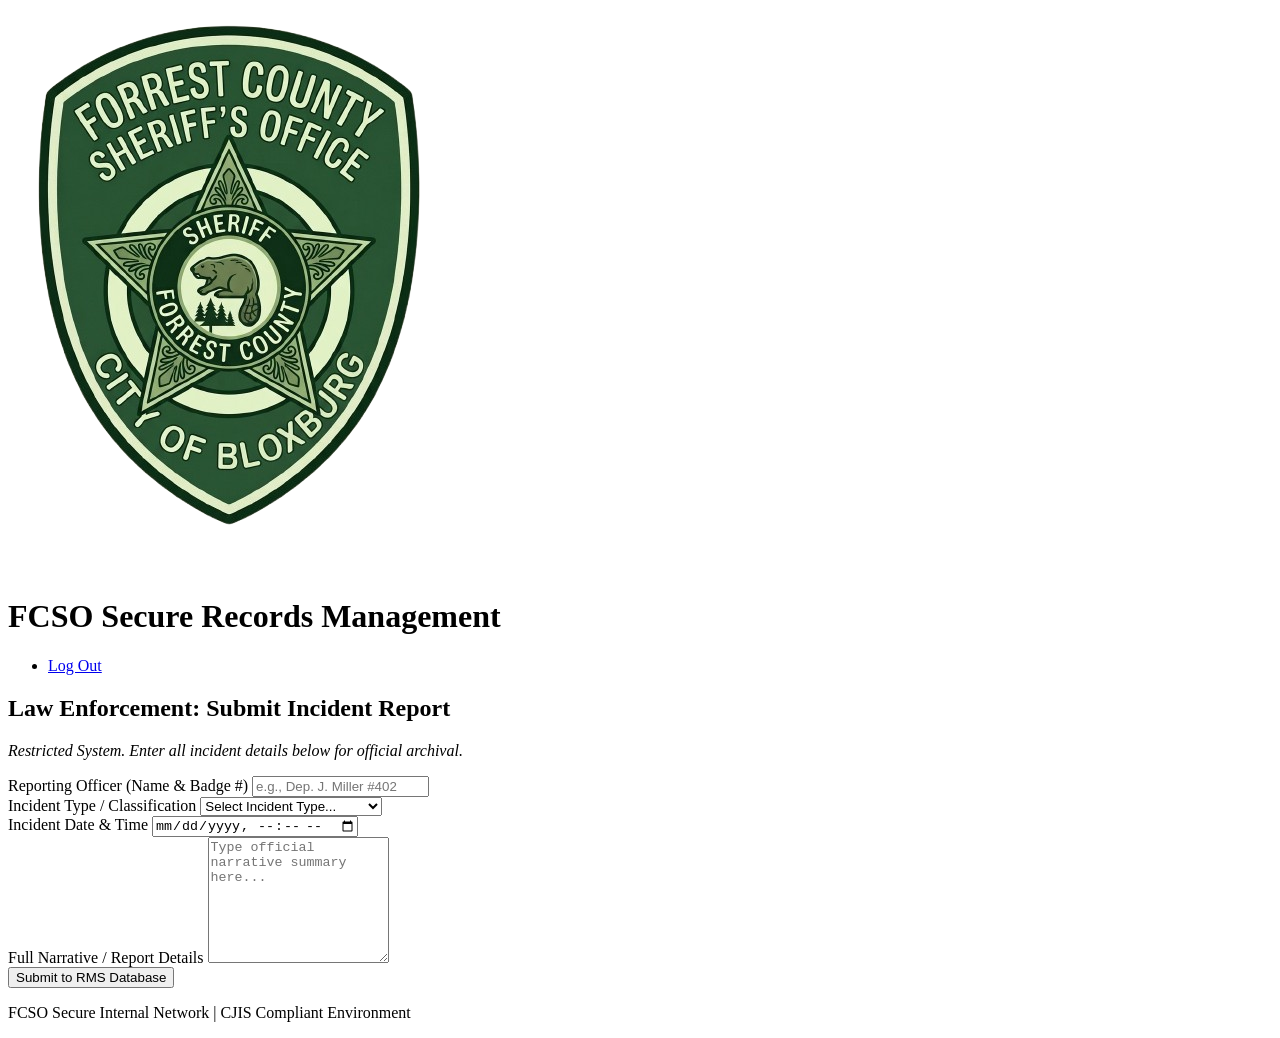
==== leo-dashboard.html @ 4d9f5546 "Rename leo-dashboard.html.txt to leo-dashboard.html" ====
<!DOCTYPE html>
<html lang="en">
<head>
    <meta charset="UTF-8">
    <meta name="viewport" content="width=device-width, initial-scale=1.0">
    <title>FCSO Secure RMS - Incident Entry</title>
    <link rel="stylesheet" href="main.css">
</head>
<body class="leo-body">
    <header>
        <div class="container header-container">
            <div class="logo-area">
                <img src="logo.png" alt="FCSO Logo" class="site-logo">
                <h1>FCSO Secure Records Management</h1>
            </div>
            <nav>
                <ul>
                    <li><a href="home.html">Log Out</a></li>
                </ul>
            </nav>
        </div>
    </header>

    <div class="container leo-container">
        <h2>Law Enforcement: Submit Incident Report</h2>
        <p><em>Restricted System. Enter all incident details below for official archival.</em></p>
        
        <form class="leo-form" onsubmit="event.preventDefault(); alert('Report successfully transmitted to secure RMS database.');">
            <div class="form-group">
                <label>Reporting Officer (Name & Badge #)</label>
                <input type="text" placeholder="e.g., Dep. J. Miller #402" required>
            </div>

            <div class="form-group">
                <label>Incident Type / Classification</label>
                <select required>
                    <option value="">Select Incident Type...</option>
                    <option>Traffic Stop / Citation</option>
                    <option>Disturbance / Property Call</option>
                    <option>Felony Arrest / Booking</option>
                    <option>Warrant Execution</option>
                </select>
            </div>

            <div class="form-group">
                <label>Incident Date & Time</label>
                <input type="datetime-local" required>
            </div>

            <div class="form-group">
                <label>Full Narrative / Report Details</label>
                <textarea rows="8" placeholder="Type official narrative summary here..." required></textarea>
            </div>
            
            <button type="submit" class="btn-primary">Submit to RMS Database</button>
        </form>
    </div>

    <footer>
        <div class="container">
            <p>FCSO Secure Internal Network | CJIS Compliant Environment</p>
        </div>
    </footer>
</body>
</html>
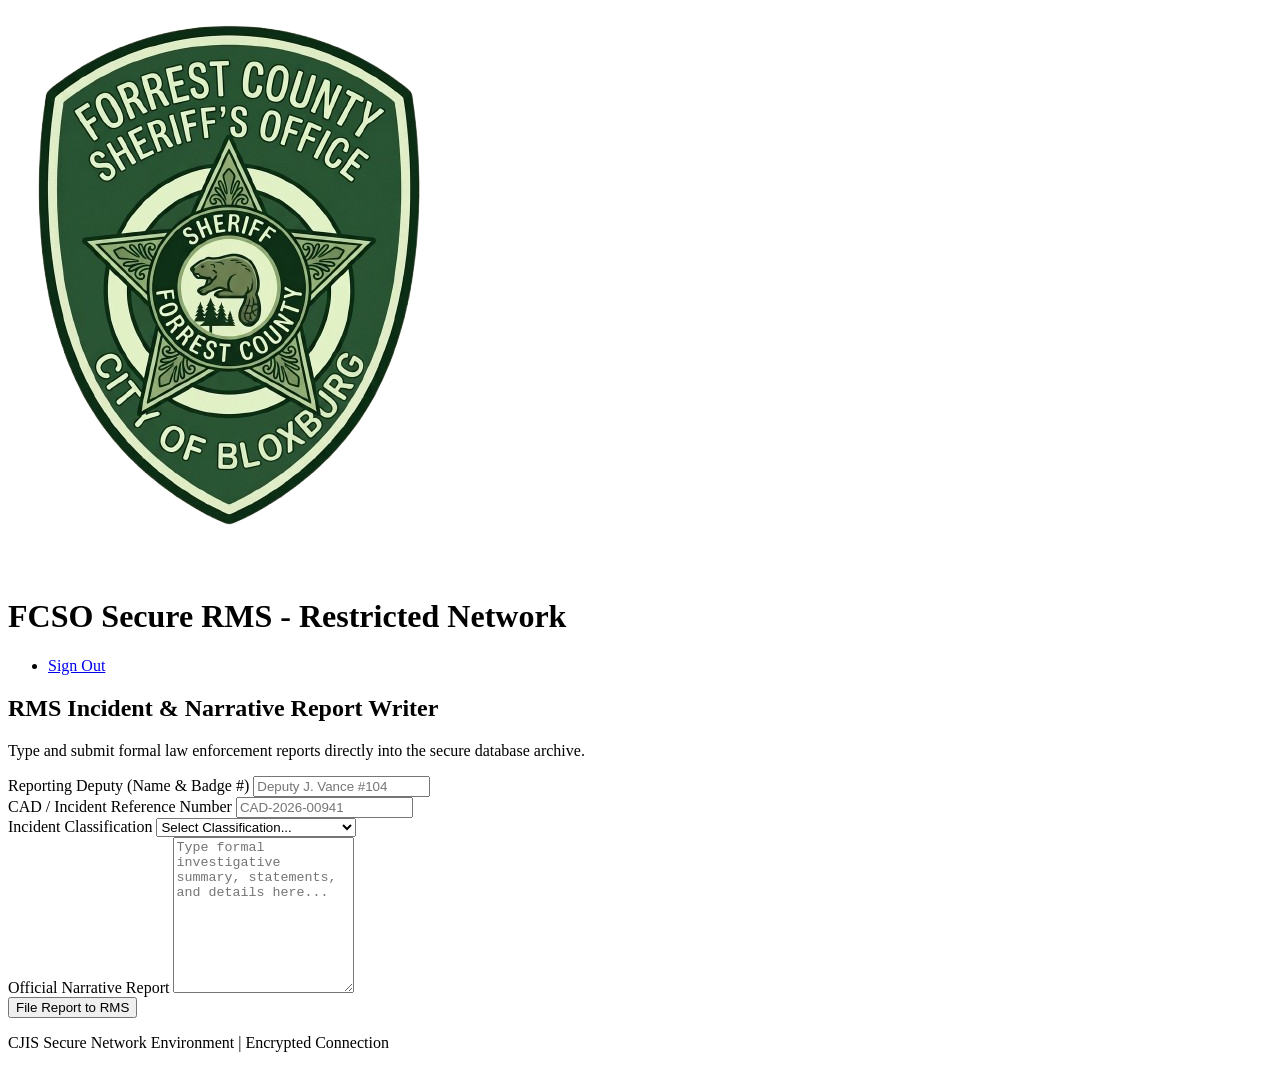
==== commit 76ca650d: "Update leo-dashboard.html" ====
--- a/leo-dashboard.html
+++ b/leo-dashboard.html
@@ -3,62 +3,58 @@
 <head>
     <meta charset="UTF-8">
     <meta name="viewport" content="width=device-width, initial-scale=1.0">
-    <title>FCSO Secure RMS - Incident Entry</title>
+    <title>FCSO RMS - Report Writer</title>
     <link rel="stylesheet" href="main.css">
 </head>
-<body class="leo-body">
-    <header>
+<body>
+    <header class="leo-header">
         <div class="container header-container">
             <div class="logo-area">
                 <img src="logo.png" alt="FCSO Logo" class="site-logo">
-                <h1>FCSO Secure Records Management</h1>
+                <h1>FCSO Secure RMS - Restricted Network</h1>
             </div>
             <nav>
                 <ul>
-                    <li><a href="home.html">Log Out</a></li>
+                    <li><a href="index.html" class="btn-logout">Sign Out</a></li>
                 </ul>
             </nav>
         </div>
     </header>
 
-    <div class="container leo-container">
-        <h2>Law Enforcement: Submit Incident Report</h2>
-        <p><em>Restricted System. Enter all incident details below for official archival.</em></p>
+    <section class="container page-content">
+        <h2>RMS Incident & Narrative Report Writer</h2>
+        <p class="section-sub">Type and submit formal law enforcement reports directly into the secure database archive.</p>
         
-        <form class="leo-form" onsubmit="event.preventDefault(); alert('Report successfully transmitted to secure RMS database.');">
+        <form class="public-form leo-bg" onsubmit="event.preventDefault(); alert('Report successfully locked, encrypted, and filed to the Master RMS Database.');">
             <div class="form-group">
-                <label>Reporting Officer (Name & Badge #)</label>
-                <input type="text" placeholder="e.g., Dep. J. Miller #402" required>
+                <label>Reporting Deputy (Name & Badge #)</label>
+                <input type="text" placeholder="Deputy J. Vance #104" required>
             </div>
-
             <div class="form-group">
-                <label>Incident Type / Classification</label>
+                <label>CAD / Incident Reference Number</label>
+                <input type="text" placeholder="CAD-2026-00941" required>
+            </div>
+            <div class="form-group">
+                <label>Incident Classification</label>
                 <select required>
-                    <option value="">Select Incident Type...</option>
-                    <option>Traffic Stop / Citation</option>
-                    <option>Disturbance / Property Call</option>
-                    <option>Felony Arrest / Booking</option>
-                    <option>Warrant Execution</option>
+                    <option value="">Select Classification...</option>
+                    <option>Traffic Enforcement / Collision</option>
+                    <option>Property Crime / Burglary</option>
+                    <option>Violent Crime / Assault</option>
+                    <option>Warrant Service / Arrest</option>
                 </select>
             </div>
-
             <div class="form-group">
-                <label>Incident Date & Time</label>
-                <input type="datetime-local" required>
+                <label>Official Narrative Report</label>
+                <textarea rows="10" placeholder="Type formal investigative summary, statements, and details here..." required></textarea>
             </div>
-
-            <div class="form-group">
-                <label>Full Narrative / Report Details</label>
-                <textarea rows="8" placeholder="Type official narrative summary here..." required></textarea>
-            </div>
-            
-            <button type="submit" class="btn-primary">Submit to RMS Database</button>
+            <button type="submit" class="btn-primary">File Report to RMS</button>
         </form>
-    </div>
+    </section>
 
     <footer>
         <div class="container">
-            <p>FCSO Secure Internal Network | CJIS Compliant Environment</p>
+            <p>CJIS Secure Network Environment | Encrypted Connection</p>
         </div>
     </footer>
 </body>
